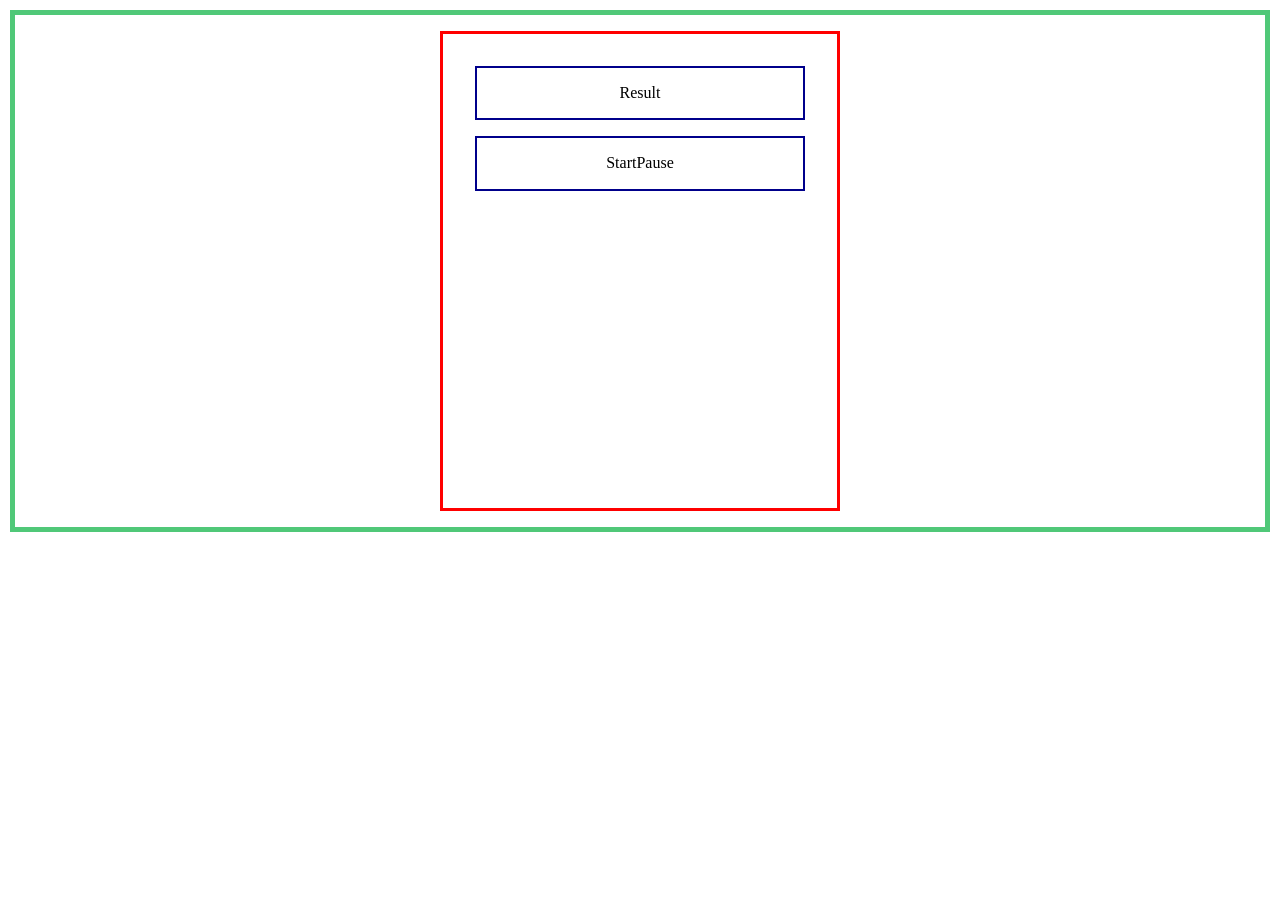
==== index.html @ 80a9a43e "Light Folder Adjustment" ====
<!DOCTYPE html>
<html lang="en">
	<head>
  	<meta charset="utf-8">
  	<meta name="description" content="Your description goes here">
  	<meta name="keywords" content="one, two, three">
		<meta name="viewport" content="width=device-width, initial-scale=1">
		
		<title>PomoDaff</title>

		<!-- external CSS link -->
		<link rel="stylesheet" href="css/normalize.css">
		<link rel="stylesheet" href="css/style.css">
	</head>
	<body>
    <main>   <!-- App Playground - Border around Apps -->
      
			<div class="pomoDaff">    <!-- PomoDaff -->

        <section>               <!-- Border-->      <!-- ***** -->
          <span>Result</span>
        </section>

				<section class="buttons">        <!-- section of buttons -->
					<div>    
						<span>Start</span>	<!-- Start -->
					</div>
					<div>
						<span>Pause</span>  <!-- Pause, and eventually stop will be included} -->
					</div>
				</section>

      </div>

		</main>

		<script type="text/javascript" src="js/main.js"></script>
	</body>

<!-- 

-----------------------
🧠 LAST THOUGHTS
Working on: Buttons of the clock, pausing to create result box for timer
Problem: Currently, it was figuring out how to give space to Start and Pause Buttons
Next Steps: Creating the result Box with an ID for Result

-----------------------










----
-----------------------
🧠 LAST THOUGHTS
Working on: [Describe feature]
Problem: [Any bug or blocker]
Next Steps: [What to do when I return]
-----------------------

-->
---- css/style.css ----
/* Box Model Hack */
* {
  box-sizing: border-box;
}

/* Clear fix hack */
.clearfix:after {
     content: ".";
     display: block;
     clear: both;
     visibility: hidden;
     line-height: 0;
     height: 0;
}

.clear {
	clear: both;
}

/******************************************
/* BASE STYLES
/*******************************************/

body {

}

* {

}


/******************************************
/* LAYOUT
/*******************************************/

main  {
  display: flex;
  justify-content: center;
  border: solid 5px rgb(80, 200, 120);
  margin: 10px;
  padding: 1rem;
}

.pomoDaff {
  border: solid red 3px;
  padding: 1rem;
  width: 25rem;
  height: 30rem;

}
.pomoDaff > section  {
  display: flex;
  justify-content: center;
  border: solid darkblue 2px;
  padding: 1rem;
  margin: 1rem;
}



/******************************************
/* ADDITIONAL STYLES
/*******************************************/
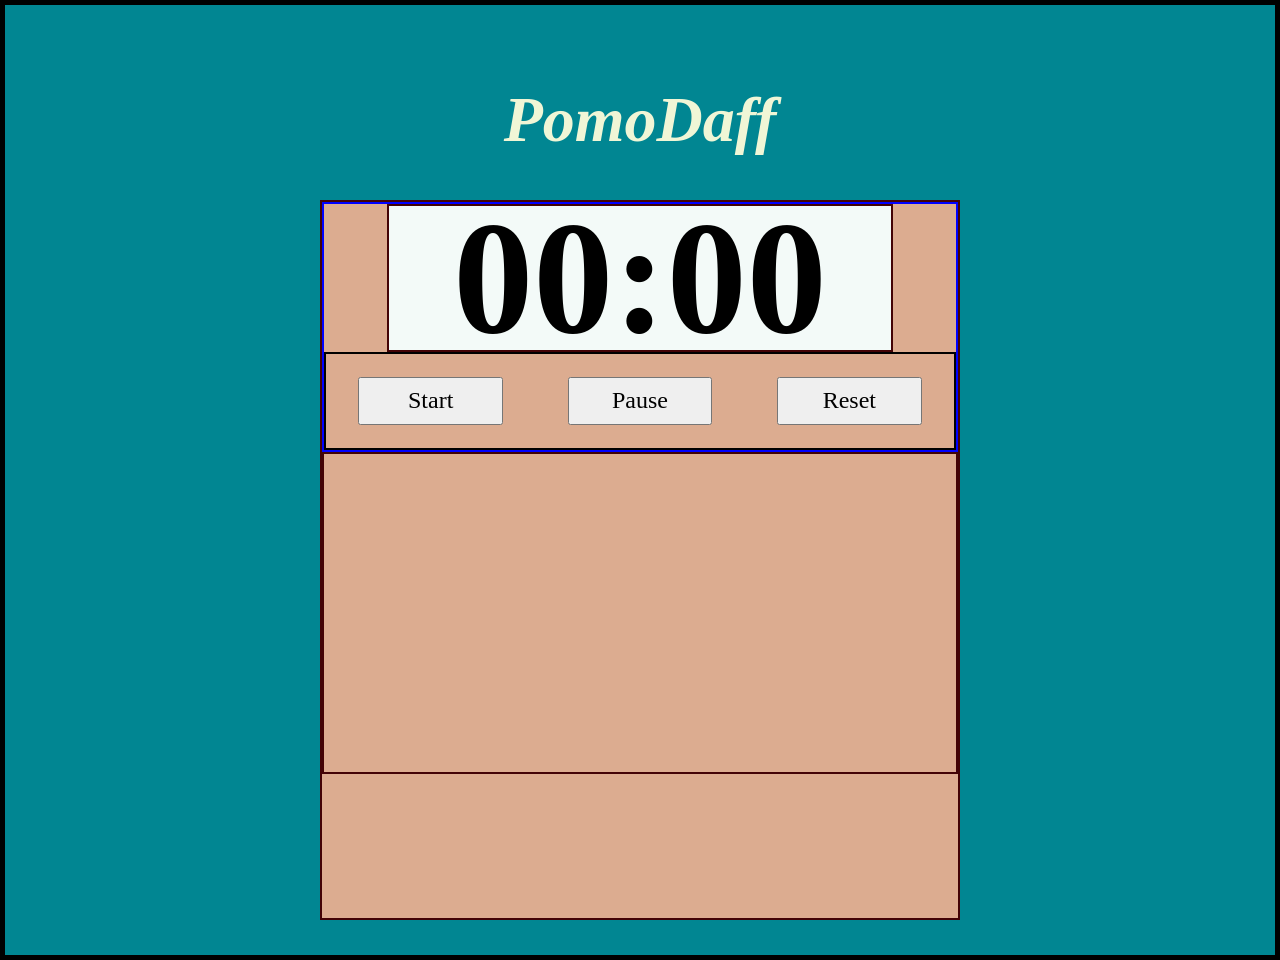
==== commit fcc81478: "Layout: Design Updates" ====
--- a/index.html
+++ b/index.html
@@ -13,30 +13,28 @@
 		<link rel="stylesheet" href="css/style.css">
 	</head>
 	<body>
-    <main>   <!-- App Playground - Border around Apps -->
-      
-			<div class="pomoDaff">    <!-- PomoDaff -->
-
-        <section>               <!-- Border-->      <!-- ***** -->
-          <span>Result</span>
-        </section>
-
-				<section class="buttons">        <!-- section of buttons -->
-					<div>    
-						<span>Start</span>	<!-- Start -->
-					</div>
-					<div>
-						<span>Pause</span>  <!-- Pause, and eventually stop will be included} -->
-					</div>
-				</section>
-
-      </div>
-
+		<main>
+			<h1>PomoDaff</h1>
+			<section class="pomoDaff">
+				<div class="top">
+					<section class="gauge">
+						<h2 class="timer">00:00</h2>
+					</section>
+					<section class="buttonWrapper">
+						<button class="start">Start</button>
+						<button class="pause">Pause</button>
+						<button class="reset">Reset</button>
+					</section>
+				</div>
+				<div class="bottom">
+				</div>
+			</section>
 		</main>
 
 		<script type="text/javascript" src="js/main.js"></script>
+
 	</body>
-
+</html>
 <!-- 
 
 -----------------------
@@ -49,19 +47,3 @@
 
 
 
-
-
-
-
-
-
-
-----
------------------------
-🧠 LAST THOUGHTS
-Working on: [Describe feature]
-Problem: [Any bug or blocker]
-Next Steps: [What to do when I return]
------------------------
-
--->
--- a/css/style.css
+++ b/css/style.css
@@ -34,31 +34,82 @@
 /* LAYOUT
 /*******************************************/
 
-main  {
+
+
+main {
+  border: solid 5px black;
+  background: #018692;
   display: flex;
+  flex-direction: column;
   justify-content: center;
-  border: solid 5px rgb(80, 200, 120);
-  margin: 10px;
-  padding: 1rem;
+  align-items: center;
+  height: 60rem;
+  width: 100%;
 }
 
-.pomoDaff {
-  border: solid red 3px;
-  padding: 1rem;
-  width: 25rem;
-  height: 30rem;
-
-}
-.pomoDaff > section  {
-  display: flex;
-  justify-content: center;
-  border: solid darkblue 2px;
-  padding: 1rem;
-  margin: 1rem;
+main > h1 {
+  font-size: 4em;
+  color: #f0f6d6;
+  font-style: italic;
 }
 
+main > .pomoDaff {
+  border: solid 2px #430306;
+  background: #DCAC90;
+  display: flex;
+  flex-direction: column;
+  height: 45rem;
+  width: 40rem;
+}
 
+main > .pomoDaff > .top {
+  border: solid 2px blue;
+  display: flex;
+  flex-direction: column;
+  justify-content: space-around;
+  align-items: center;
+  height: 35%;
+  width: 100%;
+}
+
+main > .pomoDaff > .top > .gauge {
+  border: solid 2px #430306;
+  background-color: #F3FAF8;
+  display: flex;
+  flex-direction: row;
+  justify-content: center;
+  align-items: center;
+  height: 60%;
+  width: 80%;
+}
+
+main > .pomoDaff > .top > .gauge > h2 {
+  font-size: 10em;
+}
+
+main > .pomoDaff > .top > .buttonWrapper {
+  border: solid 2px black;
+  display: flex;
+  flex-direction: row;
+  justify-content: space-around;
+  align-items: center;
+  height: 40%;
+  width: 100%;
+}
+main > .pomoDaff > .top > .buttonWrapper > button {
+  height: 50%;
+  width: 23%;
+  font-size: x-large;
+}
+
+main > .pomoDaff > .bottom {
+  border: solid 2px #430306;
+  height: 45%;
+  width: 100%;
+}
 
 /******************************************
 /* ADDITIONAL STYLES
-/*******************************************/+/*******************************************/
+
+/* buttons, it's time for buttons  */
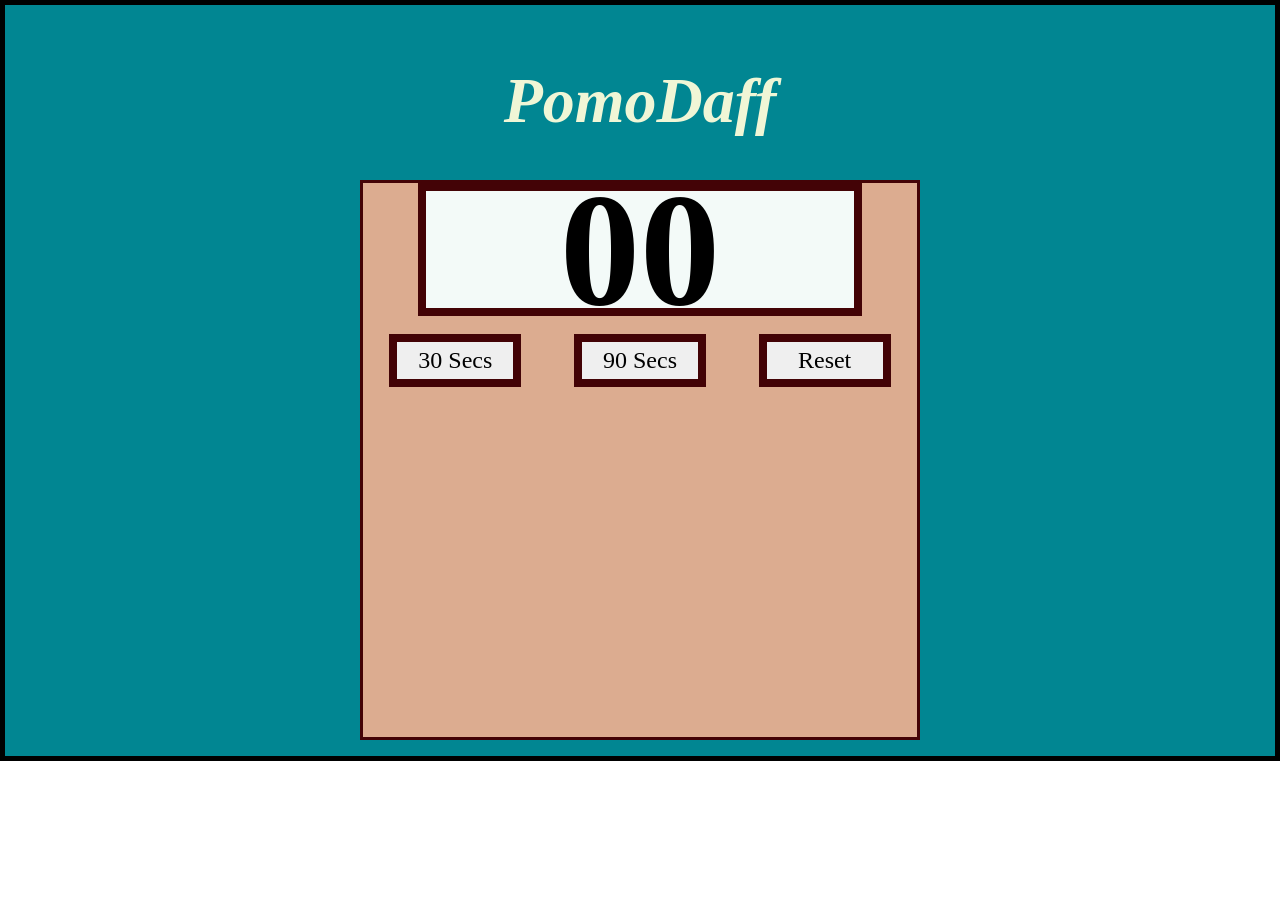
==== commit 87f17391: "Gauge / Buttons Update: Design and Method Naming" ====
--- a/index.html
+++ b/index.html
@@ -18,12 +18,14 @@
 			<section class="pomoDaff">
 				<div class="top">
 					<section class="gauge">
-						<h2 class="timer">00:00</h2>
+						<h2 class="minutes" hidden>00</h2>   <!-- Hidden -->
+						<h2 hidden>:</h2>  <!-- Hidden -->
+						<h2 class="seconds">00</h2>
 					</section>
 					<section class="buttonWrapper">
-						<button class="start">Start</button>
-						<button class="pause">Pause</button>
-						<button class="reset">Reset</button>
+            <button class="start1" type="button" name="button">30 Secs</button>
+            <button class="start2" type="button" name="button">90 Secs</button>
+						<button class="reset" type="button" name ="button">Reset</button>
 					</section>
 				</div>
 				<div class="bottom">
--- a/css/style.css
+++ b/css/style.css
@@ -43,10 +43,10 @@
   flex-direction: column;
   justify-content: center;
   align-items: center;
-  height: 60rem;
+  height: 100%;
   width: 100%;
+  padding: 1rem;
 }
-
 main > h1 {
   font-size: 4em;
   color: #f0f6d6;
@@ -54,41 +54,35 @@
 }
 
 main > .pomoDaff {
-  border: solid 2px #430306;
+  border: solid 3px #430306;
   background: #DCAC90;
   display: flex;
   flex-direction: column;
-  height: 45rem;
-  width: 40rem;
+  height: 35em;
+  width: 35em;
 }
-
 main > .pomoDaff > .top {
-  border: solid 2px blue;
   display: flex;
   flex-direction: column;
   justify-content: space-around;
   align-items: center;
-  height: 35%;
+  height: 40%;
   width: 100%;
 }
-
 main > .pomoDaff > .top > .gauge {
-  border: solid 2px #430306;
+  border: solid 8px #430306;
   background-color: #F3FAF8;
   display: flex;
   flex-direction: row;
-  justify-content: center;
+  justify-content: space-around;
   align-items: center;
   height: 60%;
   width: 80%;
 }
-
 main > .pomoDaff > .top > .gauge > h2 {
   font-size: 10em;
 }
-
 main > .pomoDaff > .top > .buttonWrapper {
-  border: solid 2px black;
   display: flex;
   flex-direction: row;
   justify-content: space-around;
@@ -97,14 +91,14 @@
   width: 100%;
 }
 main > .pomoDaff > .top > .buttonWrapper > button {
-  height: 50%;
-  width: 23%;
+  border: solid 8px #430306;
+  height: 60%;
+  width: 23.8%;
   font-size: x-large;
 }
 
 main > .pomoDaff > .bottom {
-  border: solid 2px #430306;
-  height: 45%;
+  height: 60%;
   width: 100%;
 }
 
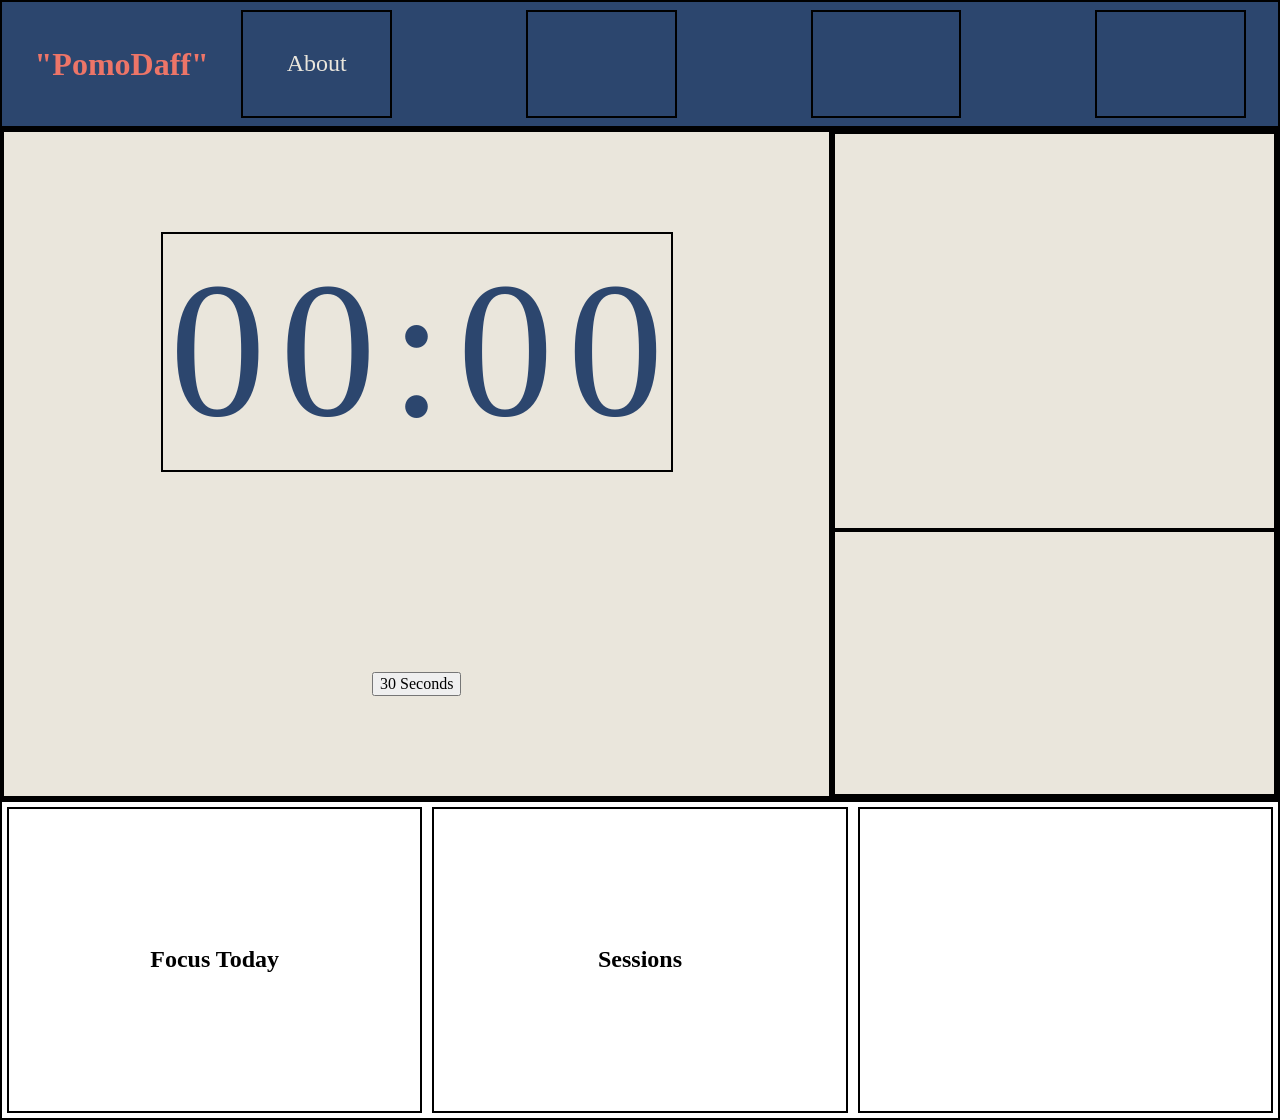
==== commit 9a3ed907: "Layout/Feat: PomoDaff Dashboard / Gauge - Restructure the timer into a productivity dashboard - Intr" ====
--- a/index.html
+++ b/index.html
@@ -2,50 +2,70 @@
 <html lang="en">
 	<head>
   	<meta charset="utf-8">
-  	<meta name="description" content="Your description goes here">
+  	<meta name="training room" content="the room you're training in">
   	<meta name="keywords" content="one, two, three">
 		<meta name="viewport" content="width=device-width, initial-scale=1">
 		
-		<title>PomoDaff</title>
+		<title>PomoDaff V3</title>
 
 		<!-- external CSS link -->
 		<link rel="stylesheet" href="css/normalize.css">
 		<link rel="stylesheet" href="css/style.css">
 	</head>
 	<body>
-		<main>
-			<h1>PomoDaff</h1>
-			<section class="pomoDaff">
-				<div class="top">
-					<section class="gauge">
-						<h2 class="minutes" hidden>00</h2>   <!-- Hidden -->
-						<h2 hidden>:</h2>  <!-- Hidden -->
-						<h2 class="seconds">00</h2>
-					</section>
-					<section class="buttonWrapper">
-            <button class="start1" type="button" name="button">30 Secs</button>
-            <button class="start2" type="button" name="button">90 Secs</button>
-						<button class="reset" type="button" name ="button">Reset</button>
-					</section>
-				</div>
-				<div class="bottom">
-				</div>
-			</section>
-		</main>
-
+    <header>
+      <h1>"PomoDaff"</h1>
+      <nav>
+        <ul>
+          <li>About</li>
+          <li></li>
+          <li></li>
+          <li></li>
+        </ul>
+      </nav>
+    </header>
+    
+    <main>
+      <section class='hero'> <!-- change hero to PomoDaff in the future -->
+        <section class='gauge'>
+          <span class='minute-tens'>0</span>
+          <span class='minute-ones'>0</span>
+          <span>:</span>
+          <span class='second-tens'>0</span>
+          <span class='second-ones'>0</span>
+        </section>
+        <div class='buttonWrapper'>
+          <button id="timer1" type="button" name="button">30 Seconds</button>
+        </div>
+      </section>
+      <section>
+        <section class='recentActivity'>
+        </section>
+        <section class='weeklyGoal'></section>
+      </section>
+    </main>
+    
+    <section class='logSection'>
+      <section class='focusToday'>
+        <h2>Focus Today</h2>
+      </section>
+      <section class='sessions'>
+        <h2>Sessions</h2>
+      </section>
+      <section class='tasks'></section>
+    </section>
+    
 		<script type="text/javascript" src="js/main.js"></script>
-
 	</body>
 </html>
+
 <!-- 
 
 -----------------------
 🧠 LAST THOUGHTS
-Working on: Buttons of the clock, pausing to create result box for timer
-Problem: Currently, it was figuring out how to give space to Start and Pause Buttons
-Next Steps: Creating the result Box with an ID for Result
-
+Working on: [Describe feature]
+Problem: [Any bug or blocker]
+Next Steps: [What to do when I return]
 -----------------------
 
-
-
+-->
--- a/css/style.css
+++ b/css/style.css
@@ -25,85 +25,145 @@
 
 }
 
-* {
-
-}
-
 
 /******************************************
 /* LAYOUT
 /*******************************************/
+header {
+  border: solid 2px black;
+  color: #EAE6DC;
+  background-color: #2C466E;
+  display: flex;
+  flex-direction: row;
+  justify-content: space-between;
+  align-items: center;
+  height: 8rem;
+  width: 100%;
+  padding: 0.5rem 1rem;
+}
+
+header > nav {
+  height: 100%;
+  width: 100%;
+}
+
+header > nav > ul {
+  display: flex;
+  justify-content: space-between;;
+  align-items: center;
+  padding: 0 1em;
+  margin: 0;
+  height: 100%;
+  width: auto;
+}
+
+header > nav > ul > li {
+  border: solid 2px black;
+  display: flex;
+  justify-content: center;
+  align-items: center;
+  height: 100%;
+  width: 15%;
+  list-style-type: none;
+  font-size: x-large;
+}
+
+h1 {
+  color: #ED7568;
+  width: 20%;
+  text-align: center;
+  margin: 3px 0;
+  text-align: middle;
+}
+
+main {
+  background-color: #EAE6DC;
+  color: #2C466E;
+  display: flex;
+  flex-direction: row;
+  border: solid 2px black;
+  height: 42rem;
+  width: 100%;
+}
+
+main > section.hero {
+  border: solid 2px black;
+  display: flex;
+  flex-direction: column;
+  justify-content: space-around;
+  align-items: center;
+  height: 100%;
+  width: 65%;
+}
 
 
 
-main {
-  border: solid 5px black;
-  background: #018692;
+main > section.hero > .gauge {
+  border: solid 2px black;
+  display: flex;
+  flex-direction: row;
+  justify-content: space-around;
+  align-items: center;
+  height: 15em;
+  width: 32em;
+}
+
+main > section.hero > .gauge > span {
+  font-size: 12em;
+}
+
+
+
+main > section.hero + section {
+  border: solid 2px black;
+  display: flex;
+  flex-direction: column;
+  height: 100%;
+  width: 35%;
+}
+
+main > section.hero + section > section.recentActivity {
+  border: solid 2px black;
+  height: 60%;
+  width: 100%;
+}
+
+main > section.hero + section > section.weeklyGoal {
+  border: solid 2px black;
+  height: 40%;
+  width: 100%;
+}
+
+section.logSection {
+  border: solid 2px black;
+  display: flex;
+  height: 20rem;
+  width: 100%;
+}
+
+section.logSection > section {
+  border: solid 2px black;
   display: flex;
   flex-direction: column;
   justify-content: center;
   align-items: center;
-  height: 100%;
-  width: 100%;
-  padding: 1rem;
-}
-main > h1 {
-  font-size: 4em;
-  color: #f0f6d6;
-  font-style: italic;
+  flex: 1;
+  margin: 5px;
 }
 
-main > .pomoDaff {
-  border: solid 3px #430306;
-  background: #DCAC90;
-  display: flex;
-  flex-direction: column;
-  height: 35em;
-  width: 35em;
-}
-main > .pomoDaff > .top {
-  display: flex;
-  flex-direction: column;
-  justify-content: space-around;
-  align-items: center;
-  height: 40%;
-  width: 100%;
-}
-main > .pomoDaff > .top > .gauge {
-  border: solid 8px #430306;
-  background-color: #F3FAF8;
-  display: flex;
-  flex-direction: row;
-  justify-content: space-around;
-  align-items: center;
-  height: 60%;
-  width: 80%;
-}
-main > .pomoDaff > .top > .gauge > h2 {
-  font-size: 10em;
-}
-main > .pomoDaff > .top > .buttonWrapper {
-  display: flex;
-  flex-direction: row;
-  justify-content: space-around;
-  align-items: center;
-  height: 40%;
-  width: 100%;
-}
-main > .pomoDaff > .top > .buttonWrapper > button {
-  border: solid 8px #430306;
-  height: 60%;
-  width: 23.8%;
-  font-size: x-large;
-}
 
-main > .pomoDaff > .bottom {
-  height: 60%;
-  width: 100%;
+
+footer {
+
 }
 
 /******************************************
 /* ADDITIONAL STYLES
 /*******************************************/
 
-/* buttons, it's time for buttons  */+/* 
+#2C466E - Indigo Ocean - Sidebar, Header, Primary-Text
+#EAE6DC - Dhow Canvas - Main Dashboard background, Neutral surface
+#E6DAC4 - Pearl Shell - Cards, secondary panels, notes
+#ED7568 - Reef Pink - Buttons, Active States, Progress 
+*/
